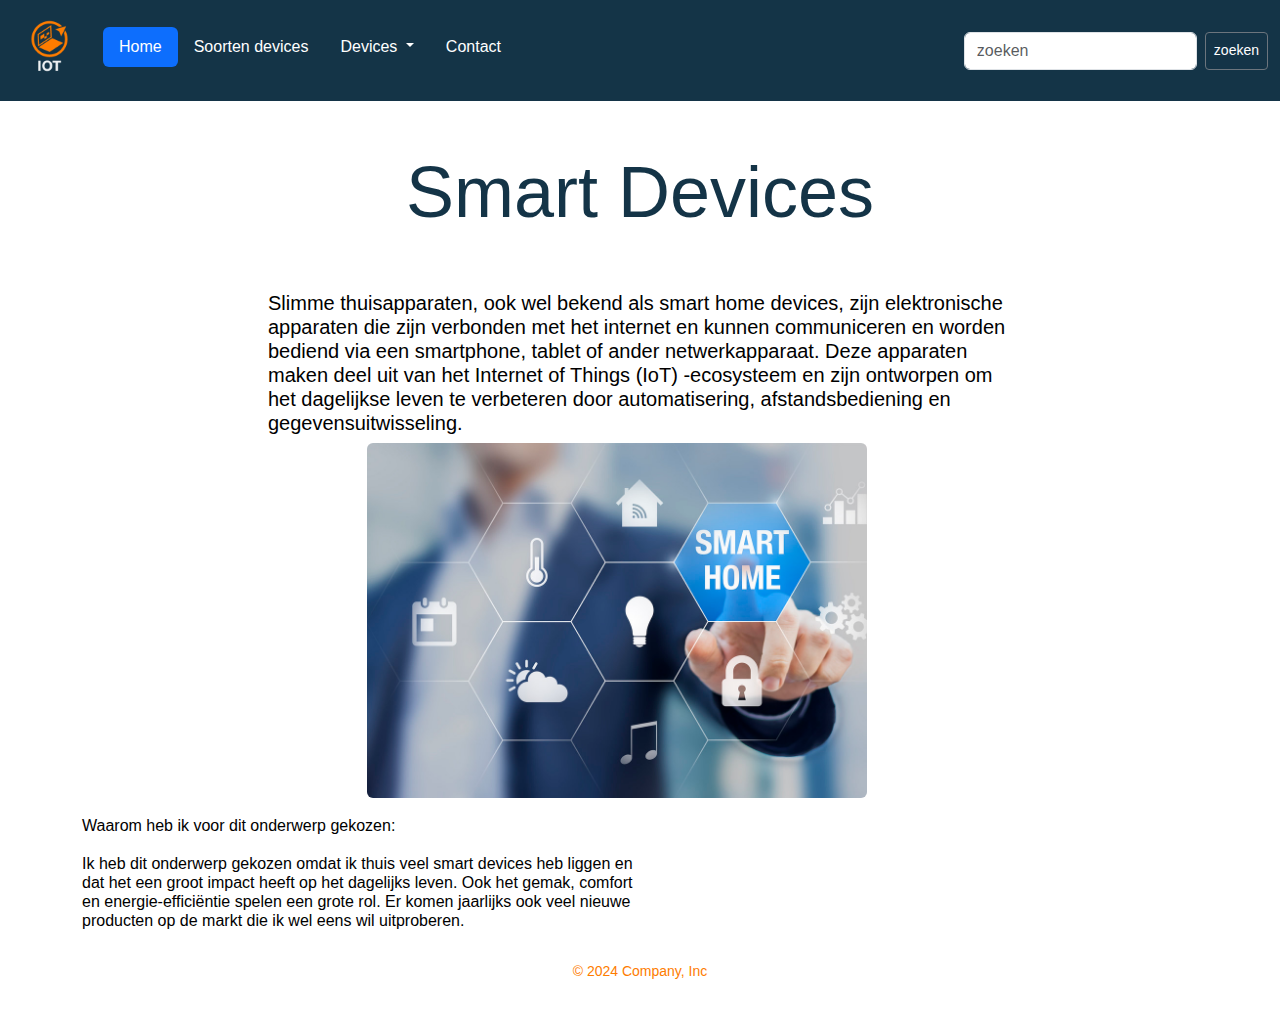
==== index.html @ 871ab7f8 "langlopende taak" ====
<!DOCTYPE html>
<html lang="nl-BE">

<head>
  <meta charset="UTF-8">
  <meta http-equiv="X-UA-Compatible" content="IE=edge">
  <meta name="viewport" content="width=device-width, initial-scale=1.0">
  <title>start</title>
    <link href="https://cdn.jsdelivr.net/npm/bootstrap@5.3.3/dist/css/bootstrap.min.css" rel="stylesheet" integrity="sha384-QWTKZyjpPEjISv5WaRU9OFeRpok6YctnYmDr5pNlyT2bRjXh0JMhjY6hW+ALEwIH" crossorigin="anonymous">
    <link rel="stylesheet" href="https://cdn.jsdelivr.net/npm/bootstrap-icons@1.11.3/font/bootstrap-icons.min.css">
    <script src="https://cdn.jsdelivr.net/npm/bootstrap@5.3.3/dist/js/bootstrap.bundle.min.js" integrity="sha384-YvpcrYf0tY3lHB60NNkmXc5s9fDVZLESaAA55NDzOxhy9GkcIdslK1eN7N6jIeHz" crossorigin="anonymous" defer></script>
    <link href="./css/style.css" rel="stylesheet">
</head>


<body class="w3-bar w3-border">
      <nav class="navbar navbar-expand-md" style="background-color: #143447;">
      <div class="container-fluid">
        <a class="navbar-brand" href="#">
          <img src="./assets/logo.png" alt="logo" width="75" height="75">
        </a>
        <button class="navbar-toggler" type="button" data-bs-toggle="collapse" data-bs-target="#navbarSupportedContent"
          aria-controls="navbarSupportedContent" aria-expanded="false" aria-label="Toggle navigation">
          <span class="navbar-toggler-icon"></span>
        </button>
        <div class="collapse navbar-collapse" id="navbarSupportedContent">
          <ul class="nav nav-pills me-auto mb-2 mb-lg-0r">
            <li class="nav-item">
              <a class="nav-link active text-white" aria-current="page" href="./index.html">Home</a>
            </li>
            <li class="nav-item">
              <a class="nav-link text-white" href="./diensten.html">Soorten devices</a>
            </li>
            <li class="nav-item dropdown">
              <a class="nav-link dropdown-toggle text-white" href="#" role="button" data-bs-toggle="dropdown" aria-expanded="false">
                Devices
              </a>
              <ul class="dropdown-menu">
                <li><a class="dropdown-item" href="./camera.html">camera's</a></li>
                <li><a class="dropdown-item" href="./verlichting.html">verlichting</a></li>
                <li><a class="dropdown-item" href="./Thermostaten.html">thermostaten</a></li>
                <li><a class="dropdown-item" href="./Luidsprekers.html">luidsprekers</a></li>
                <li><a class="dropdown-item" href="./Stopcontact.html">stopcontacten</a></li>
                <li><a class="dropdown-item" href="./Sloten.html">sloten</a></li>
              </ul>
            </li>
            <li class="nav-item">
              <a class="nav-link text-white" href="./contact.html">Contact</a>
            </li>
          </ul>
          <form class="d-flex" role="search">
            <input class="form-control me-2" type="search" placeholder="zoeken" aria-label="Search">
            <button class="btn btn-sm btn-outline-secondary text-white" type="submit">zoeken</button>
          </form>
        </div>
      </div>
    </nav>

    

    <header class="row m-5">
      <h1 class="col display-2 donker_grijs text-center">Smart Devices</h1>
    </header>
      
   
    <div class="container">
      <div class="row">
        <main class="col-md-12">
           <section id="korte inhoud" class="row">
             <article>
             <p class="col-8 offset-2 h5">Slimme thuisapparaten, ook wel bekend als smart home devices, zijn elektronische apparaten die zijn verbonden met het internet en kunnen communiceren en worden bediend via een smartphone, tablet of ander netwerkapparaat. Deze apparaten maken deel uit van het Internet of Things (IoT) -ecosysteem en zijn ontworpen om het dagelijkse leven te verbeteren door automatisering, afstandsbediening en gegevensuitwisseling.</p>  
             </article>

             <div class="col-md-6 offset-md-3">
              <figure class="img-fluid ">
                <img src="./assets/45940586671_2e50944ca4_b.jpg" class="img-fluid rounded" width="500"  
                title="https://www.flickr.com/photos/159844429@N03/45940586671">           
              </figure>
            </div>

            <article>
              <div class="col-6">
              <p class=""> Waarom heb ik voor dit onderwerp gekozen:</p>
              <p class="h6">Ik heb dit onderwerp gekozen omdat ik thuis veel smart devices heb liggen en dat het een groot impact heeft op het dagelijks leven. Ook het gemak, comfort en energie-efficiëntie spelen een grote rol. Er komen jaarlijks ook veel nieuwe producten op de markt die ik wel eens wil uitproberen.  </p>
              </div>

            </article>
          </section>
        </main>
        <footer class="container-fluid text-center h6 small p-4 oranje">&copy; 2024 Company, Inc</footer>
      </div>
    </div>
  </body>
</html>
---- css/style.css ----
html, body {
  box-sizing: border-box;
  color: #000000;
  background-color: #ffffff55;
  margin: 0;
  padding: 0;
  font-family: Arial, Helvetica;
  height: 100%;
  width: 100%;
}


.donker_grijs{
    color: #143447
}
.oranje{
    color: #FE7C00
}
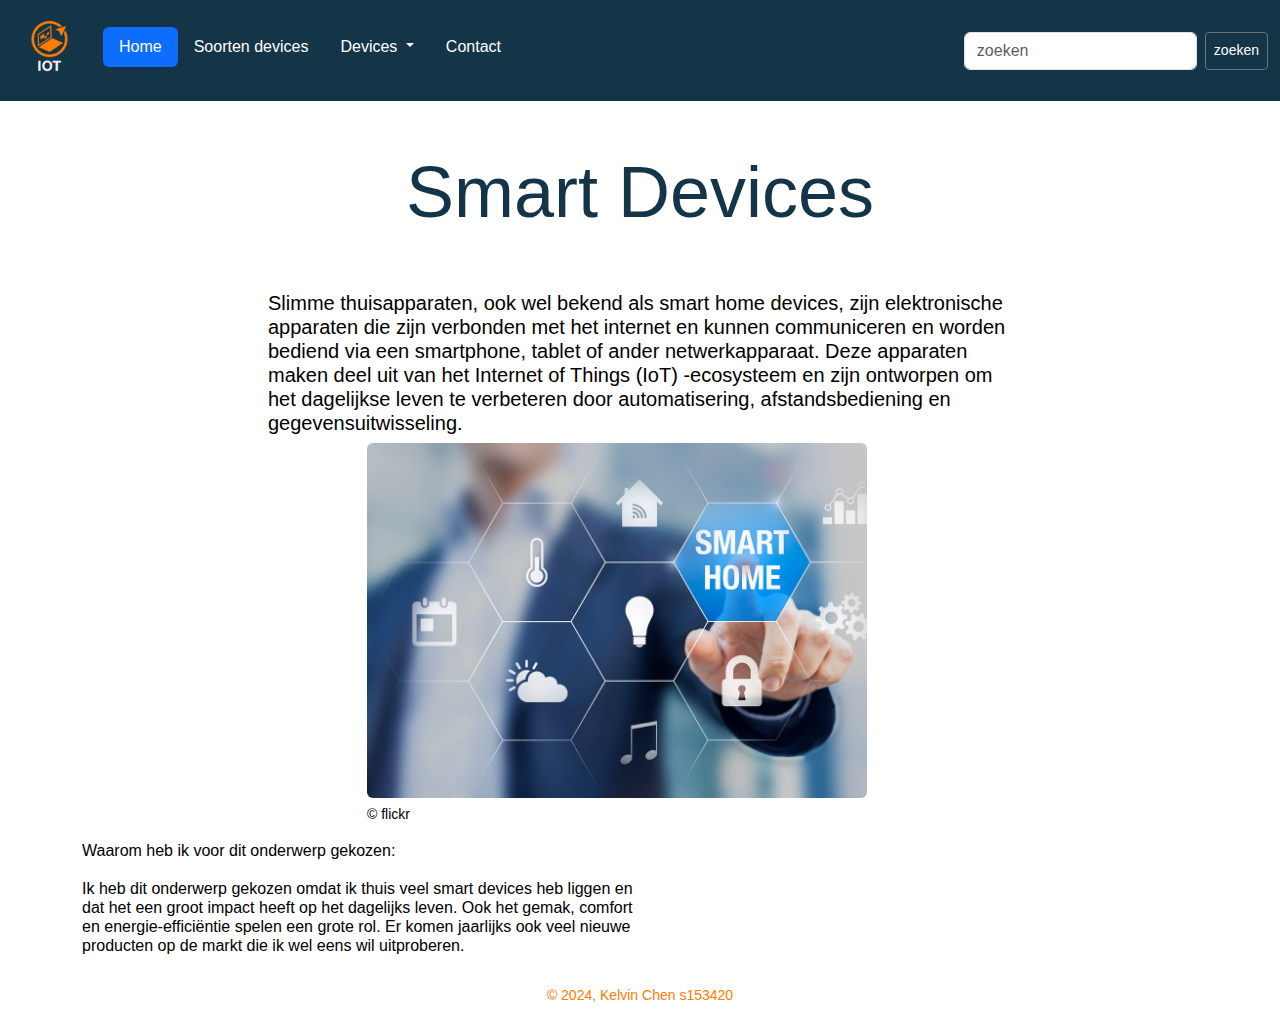
==== commit 0ff9adda: "update" ====
--- a/index.html
+++ b/index.html
@@ -16,7 +16,7 @@
 <body class="w3-bar w3-border">
       <nav class="navbar navbar-expand-md" style="background-color: #143447;">
       <div class="container-fluid">
-        <a class="navbar-brand" href="#">
+        <a class="navbar-brand" href="./index.html">
           <img src="./assets/logo.png" alt="logo" width="75" height="75">
         </a>
         <button class="navbar-toggler" type="button" data-bs-toggle="collapse" data-bs-target="#navbarSupportedContent"
@@ -74,7 +74,8 @@
              <div class="col-md-6 offset-md-3">
               <figure class="img-fluid ">
                 <img src="./assets/45940586671_2e50944ca4_b.jpg" class="img-fluid rounded" width="500"  
-                title="https://www.flickr.com/photos/159844429@N03/45940586671">           
+                title="https://www.flickr.com/photos/159844429@N03/45940586671"> 
+                <figcaption class="h6 small mt-2">&copy; flickr</figcaption>          
               </figure>
             </div>
 
@@ -87,7 +88,7 @@
             </article>
           </section>
         </main>
-        <footer class="container-fluid text-center h6 small p-4 oranje">&copy; 2024 Company, Inc</footer>
+        <footer class="container-fluid text-center h6 small p-4 oranje">&copy; 2024, Kelvin Chen s153420</footer>
       </div>
     </div>
   </body>
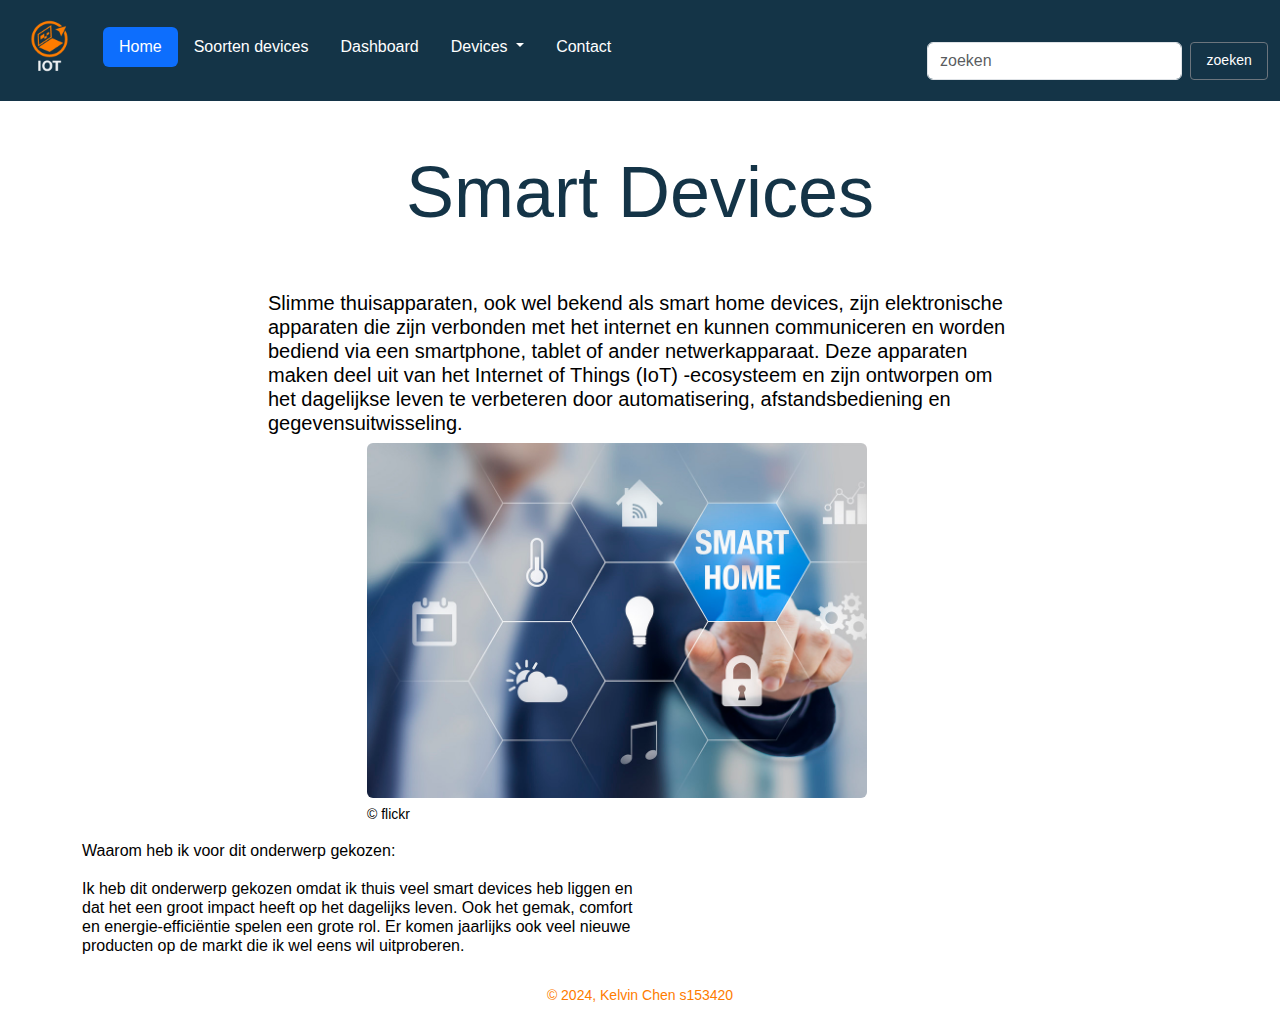
==== commit 327a76b6: "update" ====
--- a/index.html
+++ b/index.html
@@ -30,6 +30,9 @@
             </li>
             <li class="nav-item">
               <a class="nav-link text-white" href="./diensten.html">Soorten devices</a>
+            </li>
+            <li class="nav-item">
+              <a class="nav-link text-white" href="./dashboard.html">Dashboard</a>
             </li>
             <li class="nav-item dropdown">
               <a class="nav-link dropdown-toggle text-white" href="#" role="button" data-bs-toggle="dropdown" aria-expanded="false">
--- a/css/style.css
+++ b/css/style.css
@@ -1,20 +1,100 @@
+
 html, body {
-  box-sizing: border-box;
-  color: #000000;
-  background-color: #ffffff55;
-  margin: 0;
-  padding: 0;
-  font-family: Arial, Helvetica;
-  height: 100%;
-  width: 100%;
+    box-sizing: border-box;
+    color: #000000;
+    background-color: #ffffff55;
+    margin: 0;
+    padding: 0;
+    font-family: Arial, Helvetica;
+    height: 100%;
+    width: 100%;
+  }
+  
+  
+  .donker_grijs{
+      color: #143447
+  }
+  .oranje{
+      color: #FE7C00
+  }
+  
+  
+  
+#weather-container {
+    background: rgba(255, 255, 255, 0.3);
+    max-width: 400px;
+    padding: 20px;
+    border-radius: 15px;
+    box-shadow: 0 8px 32px rgba(0, 0, 0, 0.1);
+    backdrop-filter: blur(10px);
+    border: 1px solid rgba(255, 255, 255, 0.1);
+    text-align: center;
 }
 
 
-.donker_grijs{
-    color: #143447
-}
-.oranje{
-    color: #FE7C00
+
+input {
+  width: calc(100% - 16px);
+  padding: 8px;
+  box-sizing: border-box;
+  border-radius: 10px;
+  border: 1px solid rgb(0, 0, 0);
+  margin-top: 20px;
 }
 
 
+button {
+  background: #143447;
+  color: rgb(255, 255, 255);
+  padding: 10px;
+  border: none;
+  border-radius: 10px;
+  cursor: pointer;
+  margin-top: 20px;
+  width: 100px;
+  font-size: 15px;
+}
+
+#temp-div p {
+    font-size: 60px;
+    margin-top: -30px;
+}
+
+#weather-info {
+    font-size: 20px;
+}
+
+#weather-icon {
+    width: 200px;
+    height: 200px;
+    margin: 0 auto 10px; 
+    margin-bottom: 0;
+    display: none;
+}
+
+#hourly-forecast {
+    margin-top: 50px;
+    overflow-x: auto;
+    white-space: nowrap;
+    display: flex;
+    justify-content: space-between;
+}
+
+.hourly-item {
+    flex: 0 0 auto;
+    width: 80px;
+    display: flex;
+    flex-direction: column;
+    align-items: center;
+    margin-right: 10px;  
+}
+
+.hourly-item img {
+    width: 30px;
+    height: 30px;
+    margin-bottom: 5px;
+}
+
+#hourly-heading {
+    margin-top: 10px;
+}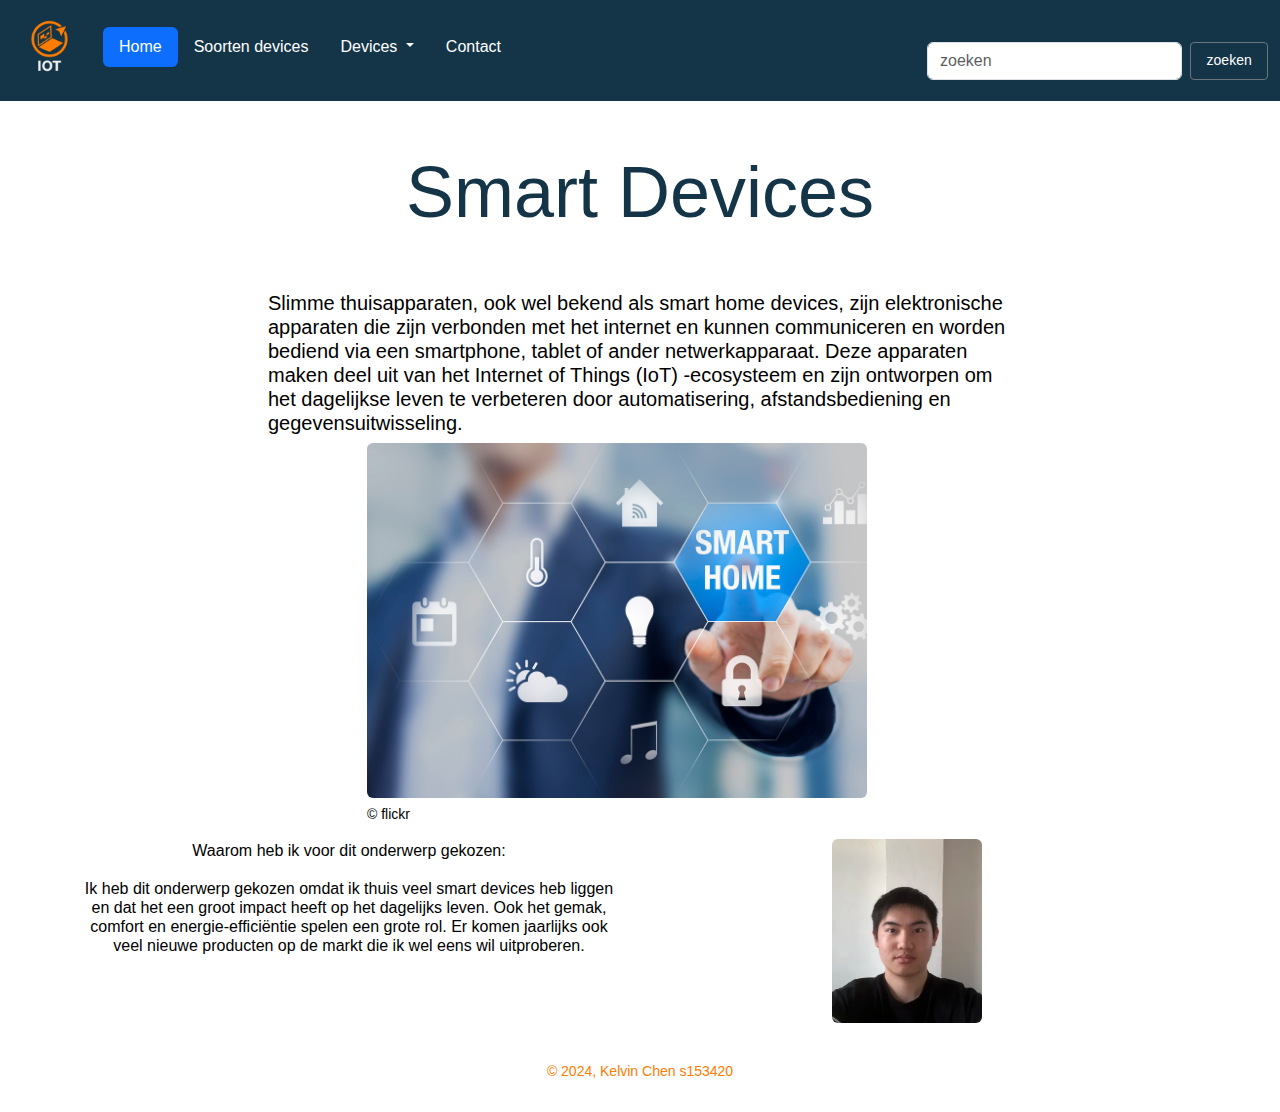
==== commit 96253b30: "update" ====
--- a/index.html
+++ b/index.html
@@ -31,9 +31,6 @@
             <li class="nav-item">
               <a class="nav-link text-white" href="./diensten.html">Soorten devices</a>
             </li>
-            <li class="nav-item">
-              <a class="nav-link text-white" href="./dashboard.html">Dashboard</a>
-            </li>
             <li class="nav-item dropdown">
               <a class="nav-link dropdown-toggle text-white" href="#" role="button" data-bs-toggle="dropdown" aria-expanded="false">
                 Devices
@@ -44,7 +41,7 @@
                 <li><a class="dropdown-item" href="./Thermostaten.html">thermostaten</a></li>
                 <li><a class="dropdown-item" href="./Luidsprekers.html">luidsprekers</a></li>
                 <li><a class="dropdown-item" href="./Stopcontact.html">stopcontacten</a></li>
-                <li><a class="dropdown-item" href="./Sloten.html">sloten</a></li>
+                <li><a class="dropdown-item" href="./weerstation.html">Weerstation</a></li>
               </ul>
             </li>
             <li class="nav-item">
@@ -82,10 +79,16 @@
               </figure>
             </div>
 
-            <article>
-              <div class="col-6">
+            <article class="row text-center">
+              <div class="col-6 ">
               <p class=""> Waarom heb ik voor dit onderwerp gekozen:</p>
               <p class="h6">Ik heb dit onderwerp gekozen omdat ik thuis veel smart devices heb liggen en dat het een groot impact heeft op het dagelijks leven. Ook het gemak, comfort en energie-efficiëntie spelen een grote rol. Er komen jaarlijks ook veel nieuwe producten op de markt die ik wel eens wil uitproberen.  </p>
+              </div>
+
+              <div class="col-6">
+                <figure class="img-fluid">
+                  <img src="./assets/foto.png" class="img-fluid rounded" width="150">
+                </figure>
               </div>
 
             </article>
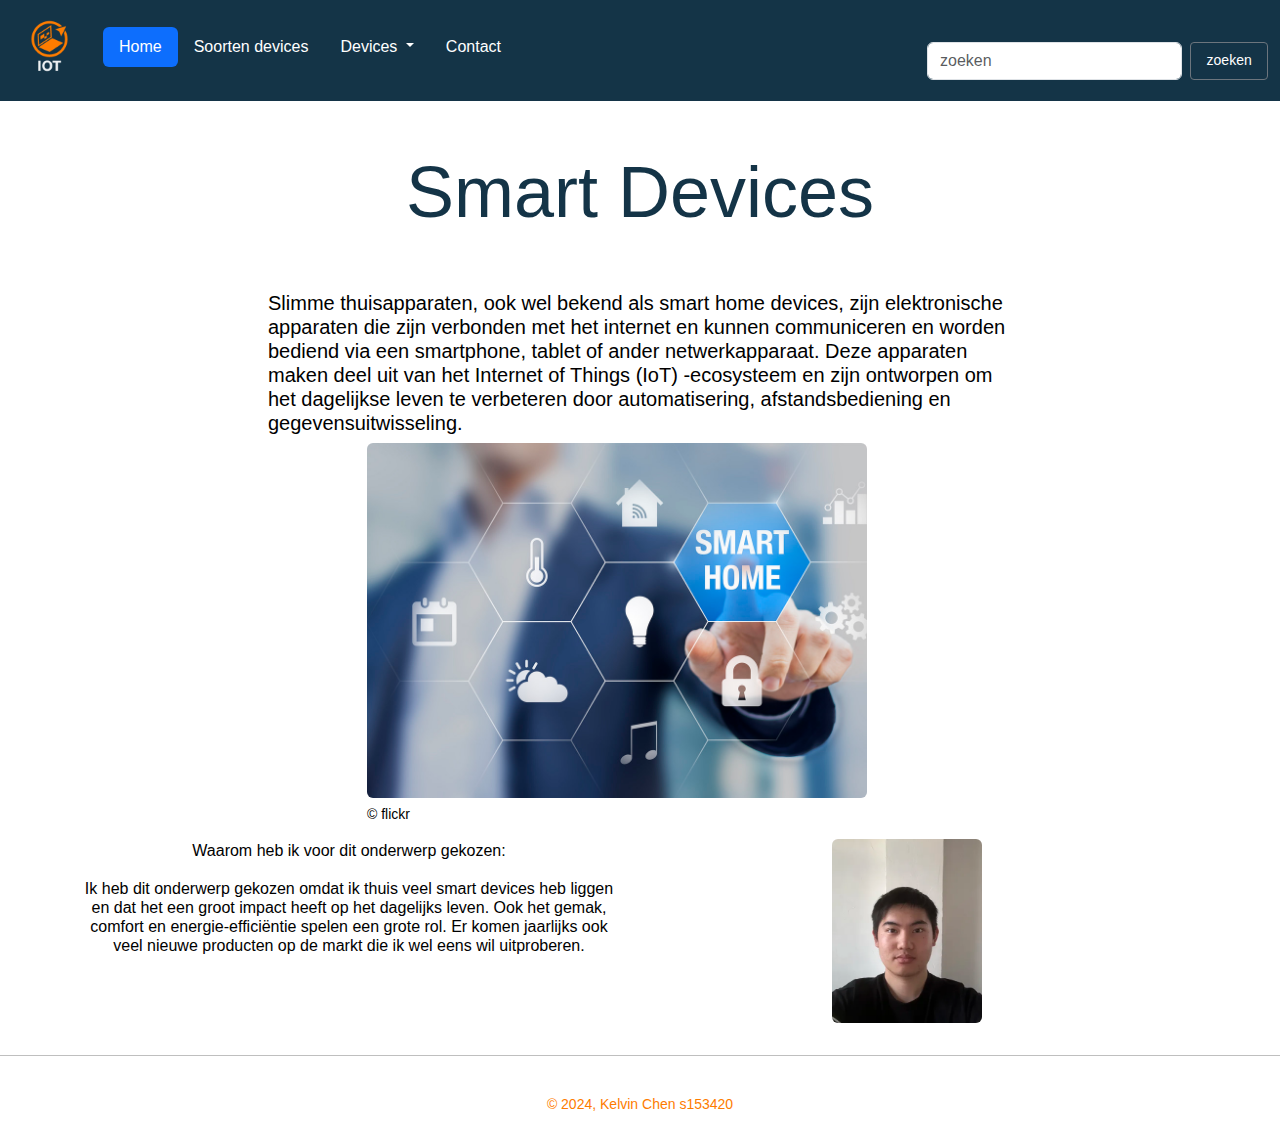
==== commit 1f73e056: "update" ====
--- a/index.html
+++ b/index.html
@@ -38,9 +38,9 @@
               <ul class="dropdown-menu">
                 <li><a class="dropdown-item" href="./camera.html">camera's</a></li>
                 <li><a class="dropdown-item" href="./verlichting.html">verlichting</a></li>
-                <li><a class="dropdown-item" href="./Thermostaten.html">thermostaten</a></li>
-                <li><a class="dropdown-item" href="./Luidsprekers.html">luidsprekers</a></li>
-                <li><a class="dropdown-item" href="./Stopcontact.html">stopcontacten</a></li>
+                <li><a class="dropdown-item" href="./thermostaten.html">thermostaten</a></li>
+                <li><a class="dropdown-item" href="./luidsprekers.html">luidsprekers</a></li>
+                <li><a class="dropdown-item" href="./stopcontact.html">stopcontacten</a></li>
                 <li><a class="dropdown-item" href="./weerstation.html">Weerstation</a></li>
               </ul>
             </li>
@@ -66,12 +66,12 @@
     <div class="container">
       <div class="row">
         <main class="col-md-12">
-           <section id="korte inhoud" class="row">
-             <article>
-             <p class="col-8 offset-2 h5">Slimme thuisapparaten, ook wel bekend als smart home devices, zijn elektronische apparaten die zijn verbonden met het internet en kunnen communiceren en worden bediend via een smartphone, tablet of ander netwerkapparaat. Deze apparaten maken deel uit van het Internet of Things (IoT) -ecosysteem en zijn ontworpen om het dagelijkse leven te verbeteren door automatisering, afstandsbediening en gegevensuitwisseling.</p>  
-             </article>
+          <section id="korte inhoud" class="row">
+            <article>
+              <p class="col-8 offset-2 h5">Slimme thuisapparaten, ook wel bekend als smart home devices, zijn elektronische apparaten die zijn verbonden met het internet en kunnen communiceren en worden bediend via een smartphone, tablet of ander netwerkapparaat. Deze apparaten maken deel uit van het Internet of Things (IoT) -ecosysteem en zijn ontworpen om het dagelijkse leven te verbeteren door automatisering, afstandsbediening en gegevensuitwisseling.</p>  
+            </article>
 
-             <div class="col-md-6 offset-md-3">
+            <div class="col-md-6 offset-md-3">
               <figure class="img-fluid ">
                 <img src="./assets/45940586671_2e50944ca4_b.jpg" class="img-fluid rounded" width="500"  
                 title="https://www.flickr.com/photos/159844429@N03/45940586671"> 
@@ -81,21 +81,21 @@
 
             <article class="row text-center">
               <div class="col-6 ">
-              <p class=""> Waarom heb ik voor dit onderwerp gekozen:</p>
-              <p class="h6">Ik heb dit onderwerp gekozen omdat ik thuis veel smart devices heb liggen en dat het een groot impact heeft op het dagelijks leven. Ook het gemak, comfort en energie-efficiëntie spelen een grote rol. Er komen jaarlijks ook veel nieuwe producten op de markt die ik wel eens wil uitproberen.  </p>
+                <p class=""> Waarom heb ik voor dit onderwerp gekozen:</p>
+                <p class="h6">Ik heb dit onderwerp gekozen omdat ik thuis veel smart devices heb liggen en dat het een groot impact heeft op het dagelijks leven. Ook het gemak, comfort en energie-efficiëntie spelen een grote rol. Er komen jaarlijks ook veel nieuwe producten op de markt die ik wel eens wil uitproberen.  </p>
               </div>
-
               <div class="col-6">
                 <figure class="img-fluid">
                   <img src="./assets/foto.png" class="img-fluid rounded" width="150">
                 </figure>
               </div>
-
             </article>
           </section>
         </main>
-        <footer class="container-fluid text-center h6 small p-4 oranje">&copy; 2024, Kelvin Chen s153420</footer>
       </div>
-    </div>
-  </body>
+    </div>  
+    <hr>
+    <footer class="container-fluid text-center h6 small p-4 oranje">&copy; 2024, Kelvin Chen s153420</footer>
+   
+</body>
 </html>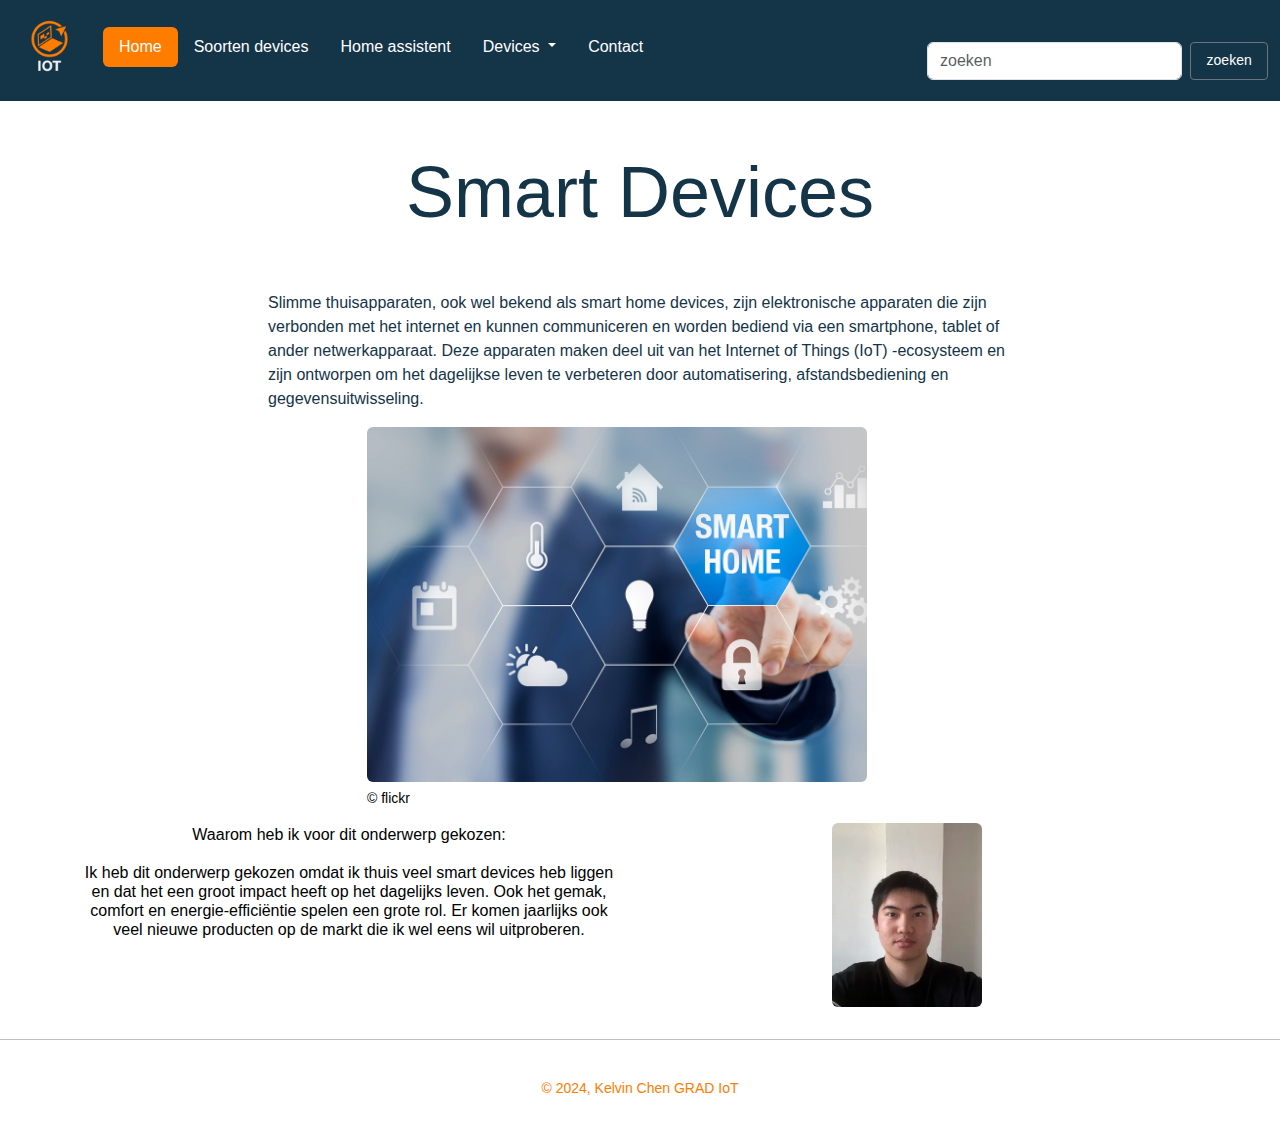
==== commit bc7ea54d: "update" ====
--- a/index.html
+++ b/index.html
@@ -26,10 +26,13 @@
         <div class="collapse navbar-collapse" id="navbarSupportedContent">
           <ul class="nav nav-pills me-auto mb-2 mb-lg-0r">
             <li class="nav-item">
-              <a class="nav-link active text-white" aria-current="page" href="./index.html">Home</a>
+              <a class="nav-link btn-primary text-white" aria-current="page" href="./index.html">Home</a>
             </li>
             <li class="nav-item">
               <a class="nav-link text-white" href="./diensten.html">Soorten devices</a>
+            </li>
+            <li class="nav-item">
+              <a class="nav-link  text-white" href="./dashboard.html">Home assistent</a>
             </li>
             <li class="nav-item dropdown">
               <a class="nav-link dropdown-toggle text-white" href="#" role="button" data-bs-toggle="dropdown" aria-expanded="false">
@@ -59,7 +62,7 @@
     
 
     <header class="row m-5">
-      <h1 class="col display-2 donker_grijs text-center">Smart Devices</h1>
+      <h1 class="col display-2 donker_grijs text-center donker_blauw">Smart Devices</h1>
     </header>
       
    
@@ -68,7 +71,7 @@
         <main class="col-md-12">
           <section id="korte inhoud" class="row">
             <article>
-              <p class="col-8 offset-2 h5">Slimme thuisapparaten, ook wel bekend als smart home devices, zijn elektronische apparaten die zijn verbonden met het internet en kunnen communiceren en worden bediend via een smartphone, tablet of ander netwerkapparaat. Deze apparaten maken deel uit van het Internet of Things (IoT) -ecosysteem en zijn ontworpen om het dagelijkse leven te verbeteren door automatisering, afstandsbediening en gegevensuitwisseling.</p>  
+              <p class="col-8 offset-2 donker_blauw">Slimme thuisapparaten, ook wel bekend als smart home devices, zijn elektronische apparaten die zijn verbonden met het internet en kunnen communiceren en worden bediend via een smartphone, tablet of ander netwerkapparaat. Deze apparaten maken deel uit van het Internet of Things (IoT) -ecosysteem en zijn ontworpen om het dagelijkse leven te verbeteren door automatisering, afstandsbediening en gegevensuitwisseling.</p>  
             </article>
 
             <div class="col-md-6 offset-md-3">
@@ -95,7 +98,7 @@
       </div>
     </div>  
     <hr>
-    <footer class="container-fluid text-center h6 small p-4 oranje">&copy; 2024, Kelvin Chen s153420</footer>
+    <footer class="container-fluid text-center h6 small p-4 oranje">&copy; 2024, Kelvin Chen GRAD IoT</footer>
    
 </body>
 </html>--- a/css/style.css
+++ b/css/style.css
@@ -11,14 +11,18 @@
   }
   
   
-  .donker_grijs{
+  .donker_blauw{
       color: #143447
   }
   .oranje{
       color: #FE7C00
   }
-  
-  
+  .btn-primary{
+      background-color: #FE7C00;
+  }
+  .btn-outline-primary{
+      background-color: #FE7C00;
+  }
   
 #weather-container {
     background: rgba(255, 255, 255, 0.3);
@@ -44,7 +48,7 @@
 
 
 button {
-  background: #143447;
+  background: #FE7C00;
   color: rgb(255, 255, 255);
   padding: 10px;
   border: none;
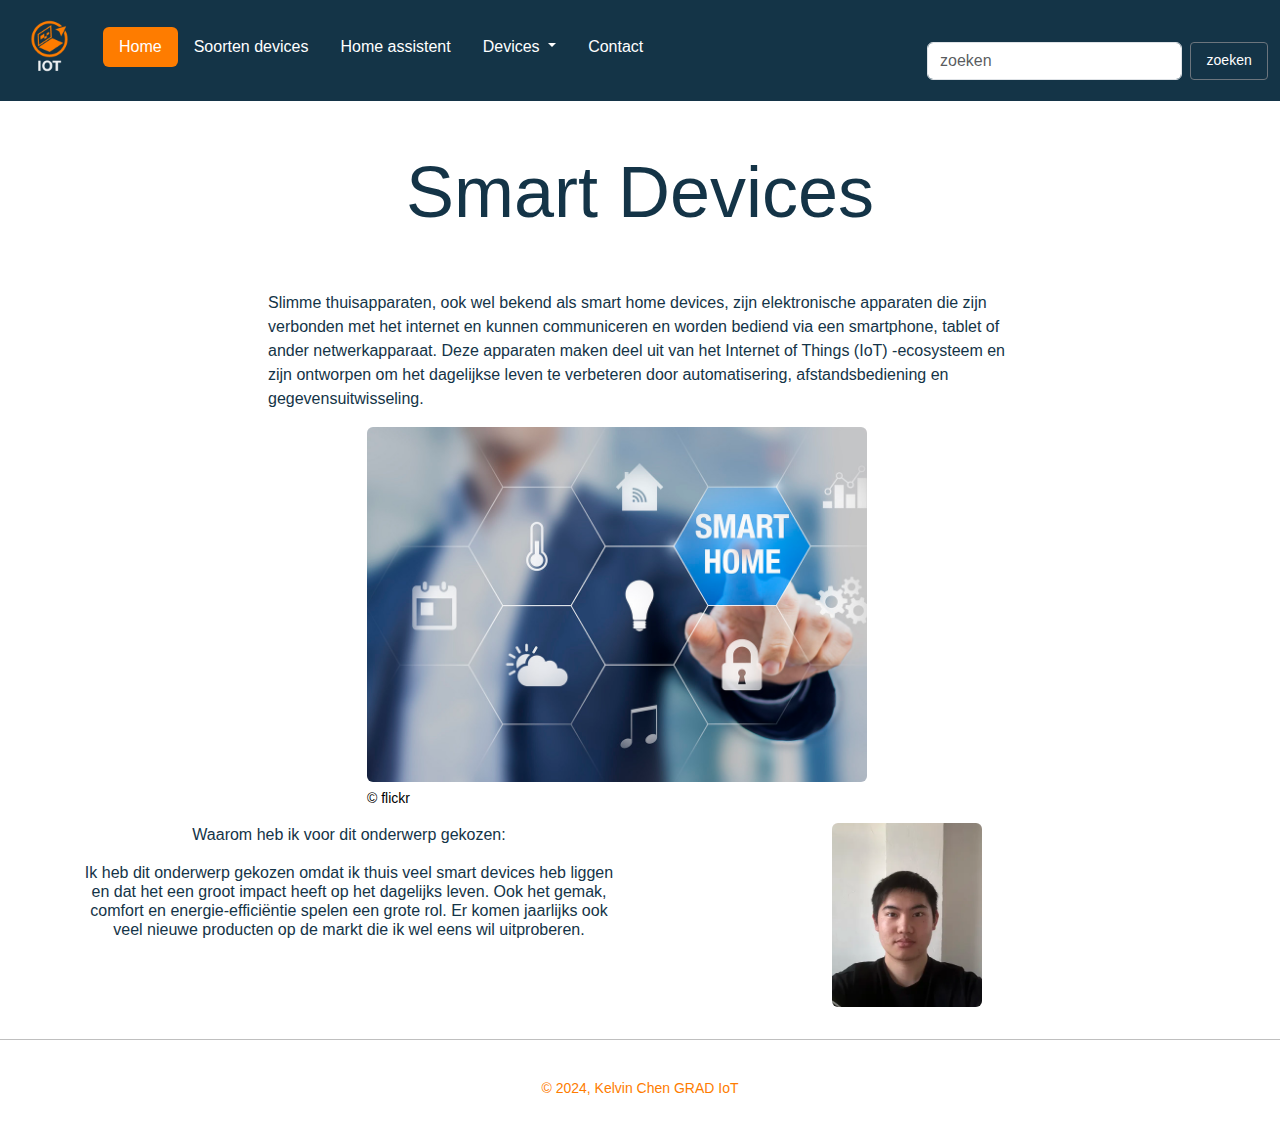
==== commit 35a2d0e1: "update" ====
--- a/index.html
+++ b/index.html
@@ -82,7 +82,7 @@
               </figure>
             </div>
 
-            <article class="row text-center">
+            <article class="row text-center donker_blauw">
               <div class="col-6 ">
                 <p class=""> Waarom heb ik voor dit onderwerp gekozen:</p>
                 <p class="h6">Ik heb dit onderwerp gekozen omdat ik thuis veel smart devices heb liggen en dat het een groot impact heeft op het dagelijks leven. Ook het gemak, comfort en energie-efficiëntie spelen een grote rol. Er komen jaarlijks ook veel nieuwe producten op de markt die ik wel eens wil uitproberen.  </p>
